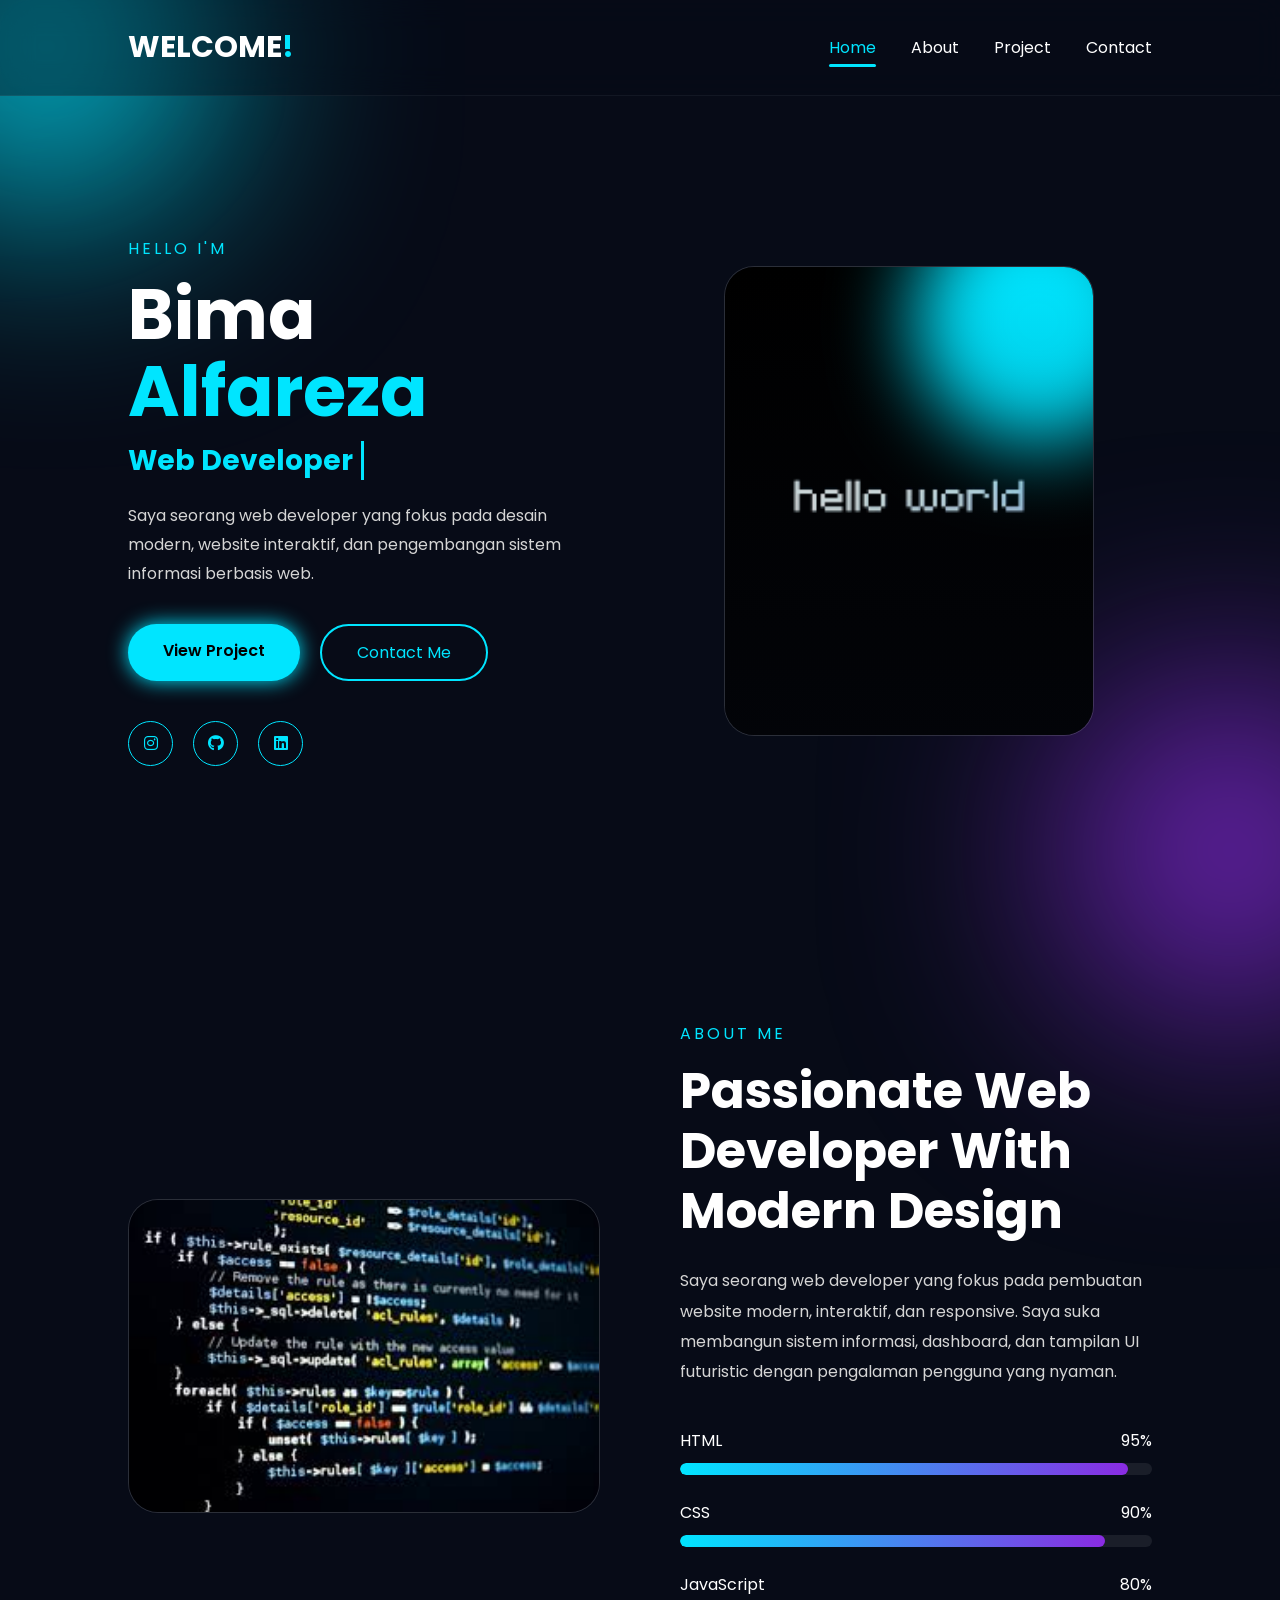
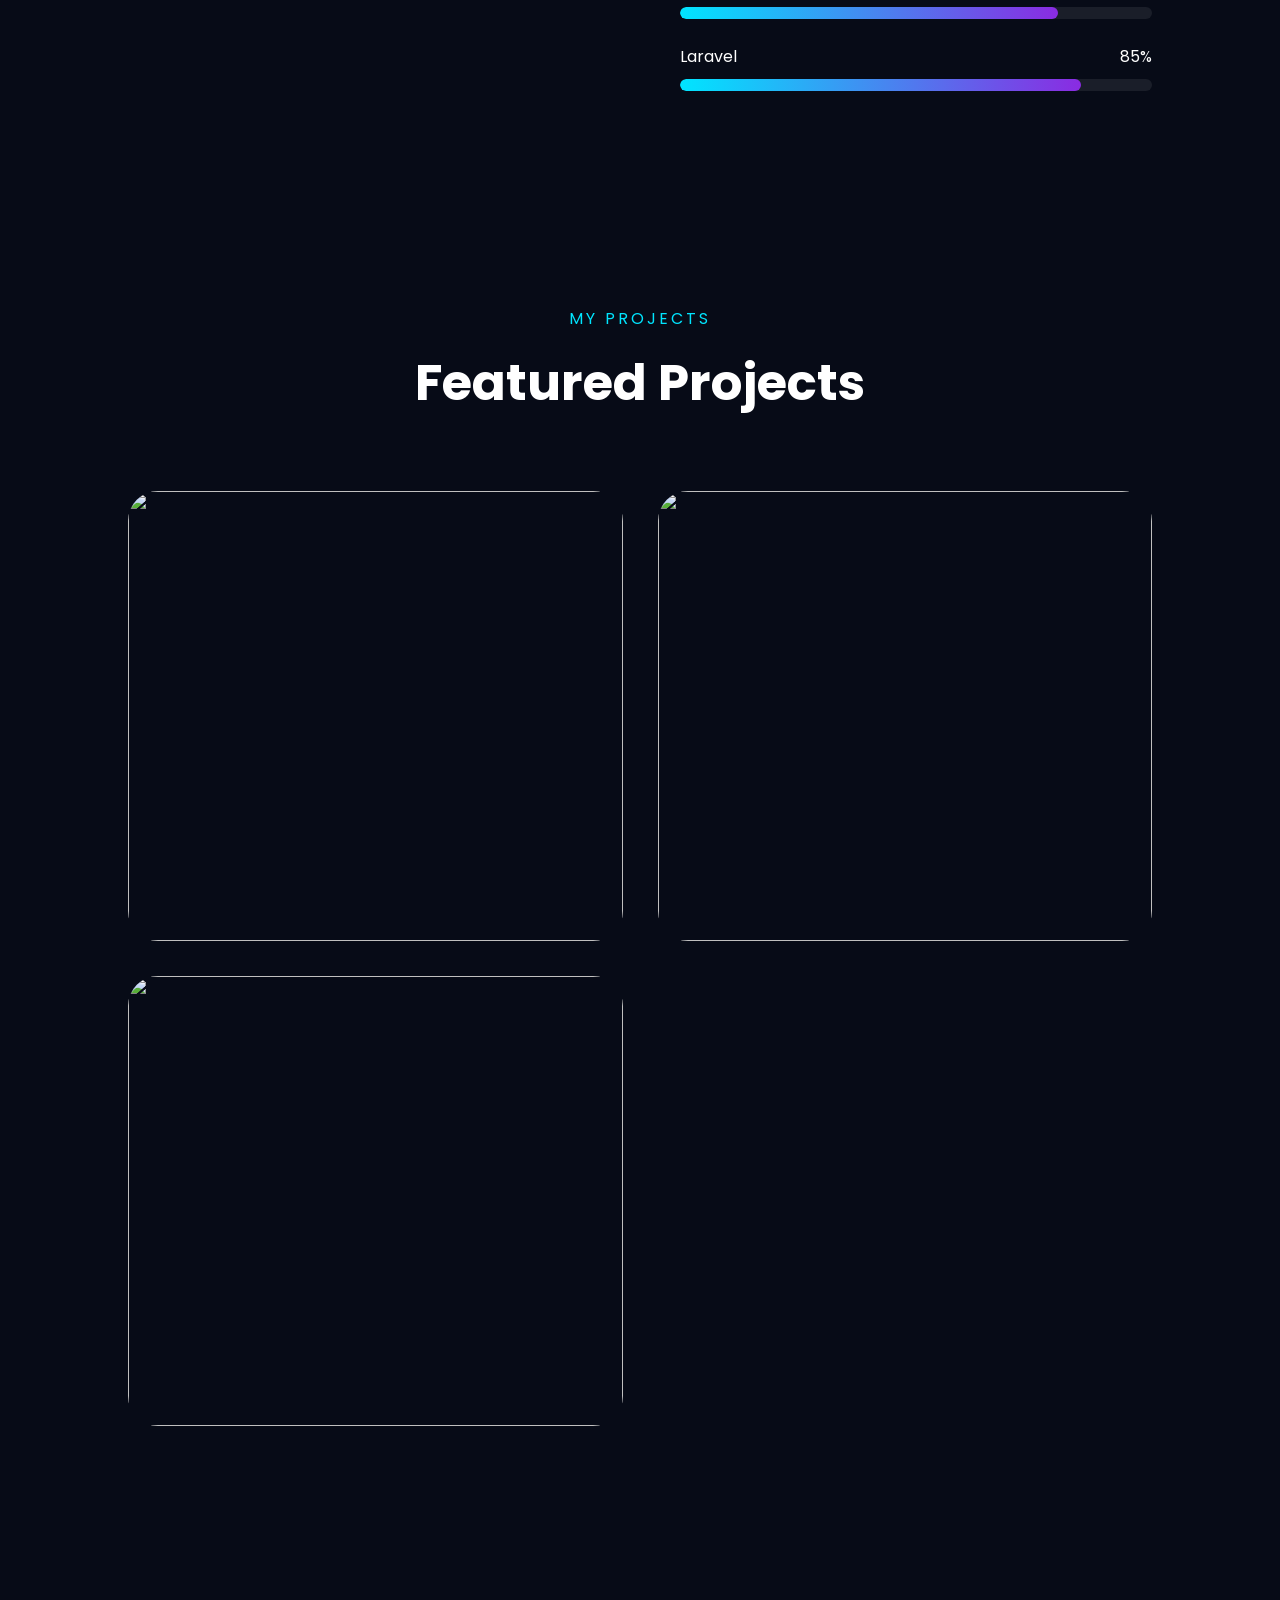
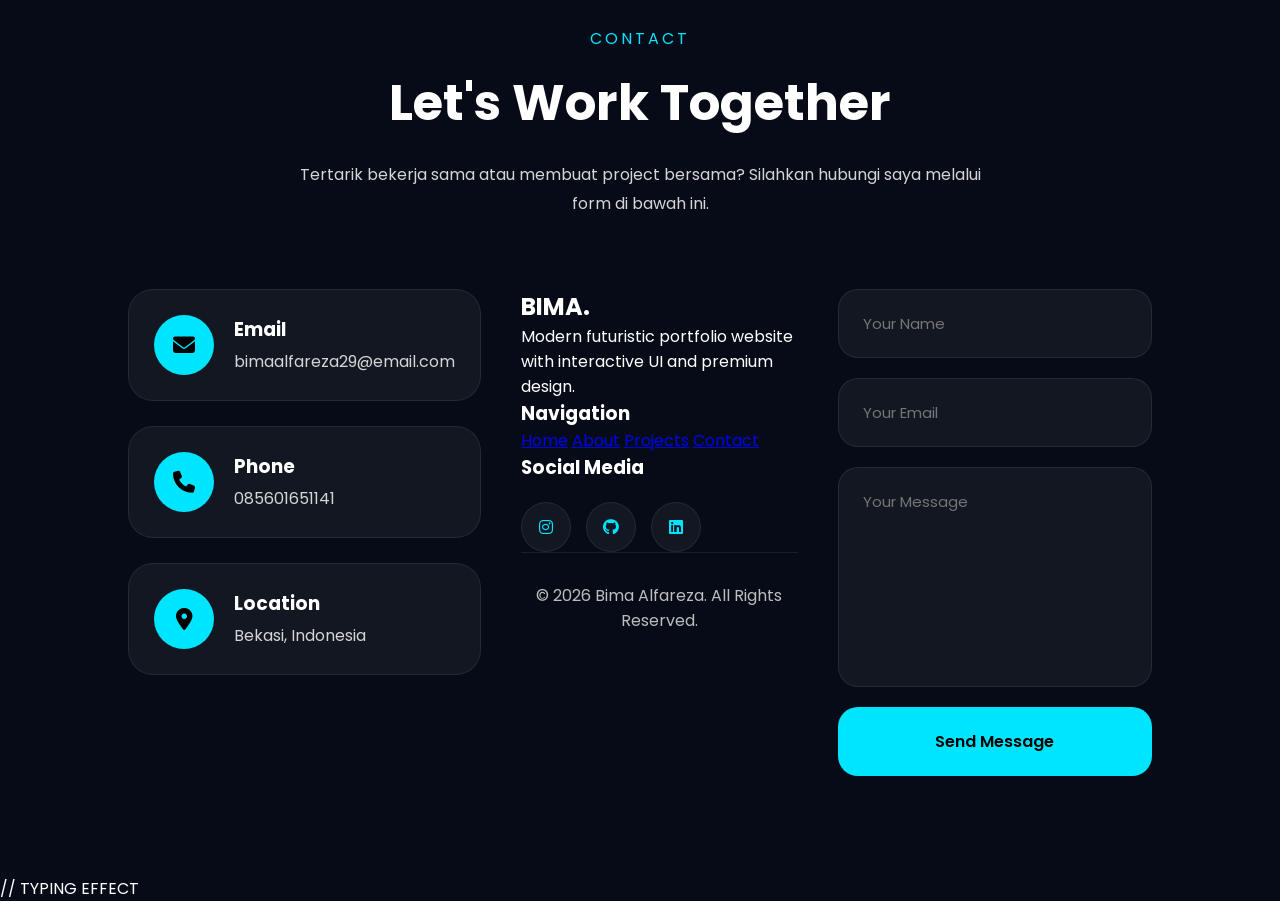
==== index.html @ 8178683b "first commit" ====
<!DOCTYPE html>
<html lang="id">
<head>
  <meta charset="UTF-8" />
  <meta name="viewport" content="width=device-width, initial-scale=1.0"/>
  <title>Bima Portfolio 3D</title>

  <!-- CSS -->
  <link rel="stylesheet" href="style.css">

  <!-- Font -->
  <link href="https://fonts.googleapis.com/css2?family=Poppins:wght@300;400;500;600;700&display=swap" rel="stylesheet">

  <!-- Icons -->
  <link rel="stylesheet" href="https://cdnjs.cloudflare.com/ajax/libs/font-awesome/6.5.2/css/all.min.css">

</head>
<body>

  <!-- CURSOR GLOW -->
  <div class="cursor-glow"></div>

  <!-- Background Blur -->
  <div class="blur blur1"></div>
  <div class="blur blur2"></div>

  <!-- Navbar -->
  <nav>

    <h2 class="logo">
      WELCOME<span>!</span>
    </h2>

    <ul>

  <li>
    <a href="#home" class="nav-link active">
      Home
    </a>
  </li>

  <li>
    <a href="#about" class="nav-link">
      About
    </a>
  </li>

  <li>
    <a href="#projects" class="nav-link">
      Project
    </a>
  </li>

  <li>
    <a href="#contact" class="nav-link">
      Contact
    </a>
  </li>

</ul>

  </nav>

  <!-- HERO SECTION -->
<section class="hero" id="home">

    <div class="hero-text">

      <p class="hello">
        HELLO I'M
      </p>

      <h1>
        Bima <span>Alfareza</span>
      </h1>
<h3>
  <span class="typing"></span>
</h3>

      <p class="desc">
        Saya seorang web developer yang fokus pada desain modern,
        website interaktif, dan pengembangan sistem informasi berbasis web.
      </p>

      <div class="buttons">

        <a href="project.html" class="btn">
          View Project
        </a>

        <a href="#" class="btn-outline">
          Contact Me
        </a>

      </div>

      <!-- SOCIAL -->
      <div class="social">

        <a href="#">
          <i class="fab fa-instagram"></i>
        </a>

        <a href="#">
          <i class="fab fa-github"></i>
        </a>

        <a href="#">
          <i class="fab fa-linkedin"></i>
        </a>

      </div>

    </div>

    <!-- HERO IMAGE -->
    <div class="hero-image">

      <div class="card">

        <div class="circle"></div>

        <img src="images/helo potrait.png" alt="profile">

      </div>

    </div>

  </section>

  <!-- ABOUT SECTION -->
  <section class="about" id="about">

    <!-- LEFT IMAGE -->
    <div class="about-image">

      <div class="about-card">

        <img src="images/coding.jpg" alt="about">

      </div>

    </div>

    <!-- RIGHT CONTENT -->
    <div class="about-content">

      <p class="section-tag">
        ABOUT ME
      </p>

      <h2>
        Passionate Web Developer With Modern Design
      </h2>

      <p class="about-desc">
        Saya seorang web developer yang fokus pada pembuatan
        website modern, interaktif, dan responsive.
        Saya suka membangun sistem informasi, dashboard,
        dan tampilan UI futuristic dengan pengalaman pengguna yang nyaman.
      </p>

      <!-- SKILLS -->
      <div class="skills">

        <!-- HTML -->
        <div class="skill">

          <div class="skill-title">
            <span>HTML</span>
            <span>95%</span>
          </div>

          <div class="skill-bar">
            <div class="skill-fill html"></div>
          </div>

        </div>

        <!-- CSS -->
        <div class="skill">

          <div class="skill-title">
            <span>CSS</span>
            <span>90%</span>
          </div>

          <div class="skill-bar">
            <div class="skill-fill css"></div>
          </div>

        </div>

        <!-- JAVASCRIPT -->
        <div class="skill">

          <div class="skill-title">
            <span>JavaScript</span>
            <span>80%</span>
          </div>

          <div class="skill-bar">
            <div class="skill-fill js"></div>
          </div>

        </div>

        <!-- LARAVEL -->
        <div class="skill">

          <div class="skill-title">
            <span>Laravel</span>
            <span>85%</span>
          </div>

          <div class="skill-bar">
            <div class="skill-fill laravel"></div>
          </div>

        </div>

      </div>

    </div>

  </section>

  <!-- PROJECT SHOWCASE -->

<section class="projects" id="projects">

  <div class="project-header">

    <p class="section-tag">
      MY PROJECTS
    </p>

    <h2>
      Featured Projects
    </h2>

  </div>

  <div class="project-grid">

    <!-- CARD 1 -->
    <div class="project-box">

      <img src="https://images.unsplash.com/photo-1555066931-4365d14bab8c?q=80&w=1200&auto=format&fit=crop" alt="">

      <div class="project-overlay">

        <h3>
          Sistem Beasiswa SAW
        </h3>

        <p>
          Website sistem informasi penentuan penerima beasiswa modern.
        </p>

        <a href="detail-project.html">
          View Project
        </a>

      </div>

    </div>

    <!-- CARD 2 -->
    <div class="project-box">

      <img src="https://images.unsplash.com/photo-1522542550221-31fd19575a2d?q=80&w=1200&auto=format&fit=crop" alt="">

      <div class="project-overlay">

        <h3>
          Wedding Organizer
        </h3>

        <p>
          Platform digital vendor wedding berbasis Laravel.
        </p>

        <a href="detail-project.html">
          View Project
        </a>

      </div>

    </div>

    <!-- CARD 3 -->
    <div class="project-box">

      <img src="https://images.unsplash.com/photo-1460925895917-afdab827c52f?q=80&w=1200&auto=format&fit=crop" alt="">

      <div class="project-overlay">

        <h3>
          Dashboard Desa
        </h3>

        <p>
          Sistem informasi desa dengan dashboard interaktif modern.
        </p>

        <a href="detail-project.html">
          View Project
        </a>

      </div>

    </div>

  </div>

</section>

<!-- CONTACT SECTION -->

<section class="contact" id="contact">

  <!-- TITLE -->
  <div class="contact-header">

    <p class="section-tag">
      CONTACT
    </p>

    <h2>
      Let's Work Together
    </h2>

    <p class="contact-desc">
      Tertarik bekerja sama atau membuat project bersama?
      Silahkan hubungi saya melalui form di bawah ini.
    </p>

  </div>

  <!-- CONTAINER -->
  <div class="contact-container">

    <!-- LEFT -->
    <div class="contact-info">

      <div class="info-box">

        <i class="fas fa-envelope"></i>

        <div>
          <h3>Email</h3>
          <p>bimaalfareza29@email.com</p>
        </div>

      </div>

      <div class="info-box">

        <i class="fas fa-phone"></i>

        <div>
          <h3>Phone</h3>
          <p>085601651141</p>
        </div>

      </div>

      <div class="info-box">

        <i class="fas fa-location-dot"></i>

        <div>
          <h3>Location</h3>
          <p>Bekasi, Indonesia</p>
        </div>

      </div>

    </div>
    <!-- FOOTER -->

<footer>

  <!-- TOP -->
  <div class="footer-top">

    <!-- LOGO -->
    <div class="footer-logo">

      <h2>
        BIMA<span>.</span>
      </h2>

      <p>
        Modern futuristic portfolio website
        with interactive UI and premium design.
      </p>

    </div>

    <!-- MENU -->
    <div class="footer-links">

      <h3>
        Navigation
      </h3>

      <a href="#">Home</a>
      <a href="#">About</a>
      <a href="#">Projects</a>
      <a href="#">Contact</a>

    </div>

    <!-- SOCIAL -->
    <div class="footer-social">

      <h3>
        Social Media
      </h3>

      <div class="footer-icons">

        <a href="#">
          <i class="fab fa-instagram"></i>
        </a>

        <a href="#">
          <i class="fab fa-github"></i>
        </a>

        <a href="#">
          <i class="fab fa-linkedin"></i>
        </a>

      </div>

    </div>

  </div>

  <!-- BOTTOM -->
  <div class="footer-bottom">

    <p>
      © 2026 Bima Alfareza. All Rights Reserved.
    </p>

  </div>

</footer>

    <!-- RIGHT -->
    <form class="contact-form">

      <input type="text" placeholder="Your Name">

      <input type="email" placeholder="Your Email">

      <textarea rows="6" placeholder="Your Message"></textarea>

      <button type="submit">
        Send Message
      </button>

    </form>

  </div>

</section>

  <!-- SCROLL REVEAL -->
<script src="https://unpkg.com/scrollreveal"></script>

  // TYPING EFFECT
<script>
  const typing = document.querySelector(".typing");

  const texts = [

    "Web Developer",
    "UI Designer",
    "Frontend Developer",
    "Laravel Developer"

  ];

  let index = 0;
  let charIndex = 0;
  let isDeleting = false;

  function typeEffect(){

    const currentText = texts[index];

    if(!isDeleting){

      typing.textContent =
        currentText.substring(0, charIndex++);

      if(charIndex > currentText.length){

        isDeleting = true;

        setTimeout(typeEffect, 1500);

        return;
      }

    }else{

      typing.textContent =
        currentText.substring(0, charIndex--);

      if(charIndex < 0){

        isDeleting = false;

        index = (index + 1) % texts.length;
      }

    }

    setTimeout(typeEffect, isDeleting ? 60 : 120);

  }

  typeEffect();

  // ACTIVE NAVBAR

  const sections = document.querySelectorAll("section");
  const navLinks = document.querySelectorAll(".nav-link");

  window.addEventListener("scroll", () => {

    let current = "";

    sections.forEach(section => {

      const sectionTop = section.offsetTop;

      if(pageYOffset >= sectionTop - 200){

        current = section.getAttribute("id");
      }

    });

    navLinks.forEach(link => {

      link.classList.remove("active");

      if(link.getAttribute("href").includes(current)){

        link.classList.add("active");
      }

    });

  });

</script>

</body>
</html>
---- style.css ----
*{
  margin: 0;
  padding: 0;
  box-sizing: border-box;
  font-family: 'Poppins', sans-serif;
}

body{
  background: #070b17;
  color: white;
  overflow-x: hidden;
}

/* BLUR BACKGROUND */

.blur{
  position: absolute;
  border-radius: 50%;
  filter: blur(120px);
  z-index: -1;
}

.blur1{
  width: 300px;
  height: 300px;
  background: #00e5ff;
  top: -100px;
  left: -100px;
}

.blur2{
  width: 300px;
  height: 300px;
  background: #8a2be2;
  bottom: -100px;
  right: -100px;
}

/* NAVBAR */

nav{
  width: 100%;
  padding: 25px 10%;
  display: flex;
  justify-content: space-between;
  align-items: center;
}

.logo{
  font-size: 30px;
  font-weight: 700;
}

.logo span{
  color: #00e5ff;
}

nav ul{
  display: flex;
  gap: 35px;
  list-style: none;
}

nav ul li a{
  color: white;
  text-decoration: none;
  transition: 0.3s;
}

nav ul li a:hover{
  color: #00e5ff;
}

/* HERO */

.hero{
  min-height: 90vh;
  padding: 0 10%;
  display: flex;
  justify-content: space-between;
  align-items: center;
  gap: 50px;
}

.hero-text{
  flex: 1;
}

.hello{
  color: #00e5ff;
  letter-spacing: 3px;
  margin-bottom: 15px;
}

.hero-text h1{
  font-size: 70px;
  line-height: 1.1;
}

.hero-text h1 span{
  color: #00e5ff;
}

.hero-text h3{
  margin-top: 10px;
  font-size: 28px;
  color: #bcbcbc;
}

.desc{
  margin-top: 20px;
  line-height: 1.8;
  color: #d5d5d5;
  max-width: 550px;
}

/* BUTTON */

.buttons{
  margin-top: 35px;
  display: flex;
  gap: 20px;
}

.btn{
  padding: 14px 35px;
  background: #00e5ff;
  color: black;
  text-decoration: none;
  border-radius: 40px;
  font-weight: 600;
  transition: 0.3s;
  box-shadow: 0 0 20px #00e5ff;
}

.btn:hover{
  transform: translateY(-5px);
}

.btn-outline{
  padding: 14px 35px;
  border: 2px solid #00e5ff;
  color: #00e5ff;
  text-decoration: none;
  border-radius: 40px;
  transition: 0.3s;
}

.btn-outline:hover{
  background: #00e5ff;
  color: black;
}

/* SOCIAL */

.social{
  margin-top: 40px;
  display: flex;
  gap: 20px;
}

.social a{
  width: 45px;
  height: 45px;
  border: 1px solid #00e5ff;
  border-radius: 50%;
  display: flex;
  justify-content: center;
  align-items: center;
  color: #00e5ff;
  text-decoration: none;
  transition: 0.3s;
}

.social a:hover{
  background: #00e5ff;
  color: black;
  box-shadow: 0 0 20px #00e5ff;
}

/* HERO IMAGE */

.hero-image{
  flex: 1;
  display: flex;
  justify-content: center;
}

.card{
  width: 370px;
  height: 470px;
  background: rgba(255,255,255,0.05);
  border: 1px solid rgba(255,255,255,0.1);
  border-radius: 30px;
  backdrop-filter: blur(20px);
  position: relative;
  overflow: hidden;
  transform-style: preserve-3d;
  animation: floating 4s ease-in-out infinite;
}

.card img{
  position: absolute;
  inset: 0;
  width: 100%;
  height: 100%;
  object-fit: cover;
  object-position: center top;
  display: block;
  z-index: 1;
}

.circle{
  width: 250px;
  height: 250px;
  background: #00e5ff;
  border-radius: 50%;
  position: absolute;
  top: -70px;
  right: -70px;
  filter: blur(40px);
  z-index: 2;
}

.card::after{
  content: "";
  position: absolute;
  inset: 0;
  background: linear-gradient(to top, rgba(7,11,23,0.35), transparent);
  z-index: 3;
  pointer-events: none;
}
/* ANIMATION */

@keyframes floating{
  0%{
    transform: translateY(0px);
  }
  50%{
    transform: translateY(-20px);
  }
  100%{
    transform: translateY(0px);
  }
}

/* RESPONSIVE */

@media(max-width: 950px){

  .hero{
    flex-direction: column-reverse;
    text-align: center;
    padding-top: 50px;
  }

  .hero-text h1{
    font-size: 50px;
  }

  .buttons{
    justify-content: center;
  }

  .social{
    justify-content: center;
  }

  nav{
    flex-direction: column;
    gap: 20px;
  }

}
/* SMOOTH SCROLL */

html{
  scroll-behavior: smooth;
}

/* NAVBAR GLASS */

nav{
  position: sticky;
  top: 0;
  z-index: 999;
  backdrop-filter: blur(15px);
  background: rgba(7,11,23,0.4);
  border-bottom: 1px solid rgba(255,255,255,0.05);
}

/* HERO TEXT ANIMATION */

.hero-text h1{
  animation: glowText 3s ease-in-out infinite alternate;
}

@keyframes glowText{

  from{
    text-shadow: 0 0 10px #00e5ff44;
  }

  to{
    text-shadow:
      0 0 20px #00e5ff,
      0 0 40px #00e5ff;
  }

}

/* CARD PREMIUM EFFECT */

.card{
  transition: 0.5s ease;
  cursor: pointer;
}

.card:hover{
  transform:
    translateY(-10px)
    rotateX(5deg)
    rotateY(-5deg);

  box-shadow:
    0 0 30px #00e5ff44,
    0 0 60px #00e5ff22;
}

/* IMAGE HOVER */

.card img{
  transition: 0.5s ease;
}

.card:hover img{
  transform: scale(1.03);
}

/* BUTTON PREMIUM */

.btn{
  position: relative;
  overflow: hidden;
}

.btn::before{
  content: "";
  position: absolute;
  width: 40px;
  height: 200%;
  background: rgba(255,255,255,0.5);
  top: -50%;
  left: -100px;
  transform: rotate(25deg);
  transition: 0.8s;
}

.btn:hover::before{
  left: 120%;
}

/* SOCIAL HOVER */

.social a{
  position: relative;
  overflow: hidden;
}

.social a::before{
  content: "";
  position: absolute;
  width: 100%;
  height: 100%;
  background: #00e5ff;
  top: 100%;
  left: 0;
  transition: 0.3s;
  z-index: -1;
}

.social a:hover::before{
  top: 0;
}

/* CURSOR GLOW */

.cursor-glow{
  width: 250px;
  height: 250px;
  background: #00e5ff22;
  position: fixed;
  border-radius: 50%;
  filter: blur(100px);
  pointer-events: none;
  z-index: -1;
  transform: translate(-50%, -50%);
}

/* FLOATING BLUR */

.blur1{
  animation: moveBlur1 8s ease-in-out infinite alternate;
}

.blur2{
  animation: moveBlur2 8s ease-in-out infinite alternate;
}

@keyframes moveBlur1{

  from{
    transform: translate(0,0);
  }

  to{
    transform: translate(50px,50px);
  }

}

@keyframes moveBlur2{

  from{
    transform: translate(0,0);
  }

  to{
    transform: translate(-50px,-50px);
  }

}

/* SCROLLBAR */

::-webkit-scrollbar{
  width: 10px;
}

::-webkit-scrollbar-track{
  background: #070b17;
}

::-webkit-scrollbar-thumb{
  background: #00e5ff;
  border-radius: 20px;
}

/* ABOUT SECTION */

.about{
  width: 100%;
  min-height: 100vh;
  padding: 100px 10%;
  display: flex;
  align-items: center;
  gap: 80px;
}

/* IMAGE */

.about-image{
  flex: 1;
}

.about-card{
  background: rgba(255,255,255,0.05);
  border: 1px solid rgba(255,255,255,0.1);
  border-radius: 30px;
  overflow: hidden;
  backdrop-filter: blur(20px);
  transition: 0.5s ease;
}

.about-card:hover{
  transform: translateY(-10px);
  box-shadow:
    0 0 30px #00e5ff44,
    0 0 60px #00e5ff22;
}

.about-card img{
  width: 100%;
  display: block;
}

/* CONTENT */

.about-content{
  flex: 1;
}

.section-tag{
  color: #00e5ff;
  letter-spacing: 3px;
  margin-bottom: 15px;
}

.about-content h2{
  font-size: 50px;
  line-height: 1.2;
  margin-bottom: 25px;
}

.about-desc{
  color: #d5d5d5;
  line-height: 1.9;
  margin-bottom: 40px;
}

/* SKILLS */

.skills{
  display: flex;
  flex-direction: column;
  gap: 25px;
}

.skill-title{
  display: flex;
  justify-content: space-between;
  margin-bottom: 10px;
}

.skill-bar{
  width: 100%;
  height: 12px;
  background: rgba(255,255,255,0.08);
  border-radius: 30px;
  overflow: hidden;
}

.skill-fill{
  height: 100%;
  border-radius: 30px;
  background: linear-gradient(to right,#00e5ff,#8a2be2);
  animation: fillBar 2s ease;
}

/* WIDTH */

.html{
  width: 95%;
}

.css{
  width: 90%;
}

.js{
  width: 80%;
}

.laravel{
  width: 85%;
}

/* ANIMATION */

@keyframes fillBar{

  from{
    width: 0;
  }

}

/* RESPONSIVE */

@media(max-width:950px){

  .about{
    flex-direction: column;
    text-align: center;
  }

  .about-content h2{
    font-size: 38px;
  }

}

/* PROJECT SECTION */

.projects{
  width: 100%;
  min-height: 100vh;
  padding: 100px 10%;
}

/* HEADER */

.project-header{
  text-align: center;
  margin-bottom: 70px;
}

.project-header h2{
  font-size: 50px;
}

/* GRID */

.project-grid{
  display: grid;
  grid-template-columns: repeat(auto-fit,minmax(320px,1fr));
  gap: 35px;
}

/* CARD */

.project-box{
  position: relative;
  border-radius: 30px;
  overflow: hidden;
  cursor: pointer;
  transition: 0.5s;
}

.project-box:hover{
  transform: translateY(-10px);
  box-shadow:
    0 0 30px #00e5ff33,
    0 0 60px #00e5ff22;
}

.project-box img{
  width: 100%;
  height: 450px;
  object-fit: cover;
  display: block;
  transition: 0.5s;
}

.project-box:hover img{
  transform: scale(1.1);
}

/* OVERLAY */

.project-overlay{
  position: absolute;
  inset: 0;
  background: linear-gradient(
    to top,
    rgba(7,11,23,0.95),
    rgba(7,11,23,0.2)
  );

  display: flex;
  flex-direction: column;
  justify-content: end;
  padding: 35px;

  opacity: 0;
  transition: 0.5s;
}

.project-box:hover .project-overlay{
  opacity: 1;
}

.project-overlay h3{
  font-size: 28px;
  margin-bottom: 15px;
}

.project-overlay p{
  color: #d5d5d5;
  line-height: 1.7;
  margin-bottom: 25px;
}

.project-overlay a{
  width: fit-content;
  padding: 12px 25px;
  background: #00e5ff;
  color: black;
  text-decoration: none;
  border-radius: 30px;
  font-weight: 600;
  transition: 0.3s;
}

.project-overlay a:hover{
  box-shadow: 0 0 20px #00e5ff;
}

/* CONTACT SECTION */

.contact{
  width: 100%;
  min-height: 100vh;
  padding: 100px 10%;
}

/* HEADER */

.contact-header{
  text-align: center;
  margin-bottom: 70px;
}

.contact-header h2{
  font-size: 50px;
  margin-bottom: 20px;
}

.contact-desc{
  max-width: 700px;
  margin: auto;
  color: #d5d5d5;
  line-height: 1.8;
}

/* CONTAINER */

.contact-container{

  display: flex;

  justify-content: space-between;

  align-items: stretch;

  gap: 40px;

}

/* INFO */

.contact-info{

  width: 35%;

  display: flex;
  flex-direction: column;
  gap: 25px;
}

.info-box{
  display: flex;
  align-items: center;
  gap: 20px;

  padding: 25px;

  background: rgba(255,255,255,0.05);

  border: 1px solid rgba(255,255,255,0.08);

  border-radius: 25px;

  transition: 0.4s;
}

.info-box:hover{
  transform: translateY(-8px);

  box-shadow:
    0 0 30px #00e5ff22;
}

.info-box i{
  width: 60px;
  height: 60px;

  display: flex;
  justify-content: center;
  align-items: center;

  border-radius: 50%;

  background: #00e5ff;
  color: black;

  font-size: 22px;
}

.info-box h3{
  margin-bottom: 5px;
}

.info-box p{
  color: #d5d5d5;
}

/* FORM */

.contact-form{

  width: 65%;

  display: flex;
  flex-direction: column;

  justify-content: center;

  gap: 20px;
}

.contact-form input,
.contact-form textarea{

  width: 100%;

  box-sizing: border-box;

  padding: 22px 24px;

  border: none;
  outline: none;

  border-radius: 20px;

  background: rgba(255,255,255,0.05);

  border: 1px solid rgba(255,255,255,0.08);

  color: white;

  font-size: 15px;
}

.contact-form textarea{
  resize: none;
  min-height: 220px;
}

.contact-form button{

  width: 100%;

  padding: 22px;

  border: none;

  border-radius: 20px;

  background: #00e5ff;

  color: black;

  font-size: 16px;
  font-weight: 600;

  cursor: pointer;

  transition: 0.3s;
}

.contact-form button:hover{

  transform: translateY(-5px);

  box-shadow:
    0 0 25px #00e5ff;
}

/* RESPONSIVE */

@media(max-width:950px){

  .contact-container{

    flex-direction: column;

  }

  .contact-info,
  .contact-form{

    width: 100%;
  }

  .contact-header h2{
    font-size: 38px;
  }

}
/* SOCIAL */

.footer-social h3{
  margin-bottom: 20px;
}

.footer-icons{
  display: flex;
  gap: 15px;
}

.footer-icons a{
  width: 50px;
  height: 50px;

  display: flex;
  justify-content: center;
  align-items: center;

  border-radius: 50%;

  text-decoration: none;

  background: rgba(255,255,255,0.05);

  border: 1px solid rgba(255,255,255,0.08);

  color: #00e5ff;

  transition: 0.3s;
}

.footer-icons a:hover{

  background: #00e5ff;

  color: black;

  transform: translateY(-5px);

  box-shadow:
    0 0 25px #00e5ff;
}

/* BOTTOM */

.footer-bottom{
  padding-top: 30px;
  border-top: 1px solid rgba(255,255,255,0.08);
  text-align: center;
}

.footer-bottom p{
  color: #bdbdbd;
}

/* RESPONSIVE */

@media(max-width:950px){

  .footer-top{
    flex-direction: column;
  }

}

/* SMOOTH SCROLL */

html{
  scroll-behavior: smooth;
}

/* NAV ACTIVE */

nav ul li a{

  position: relative;

  transition: 0.3s;
}

nav ul li a::after{

  content: "";

  position: absolute;

  left: 0;
  bottom: -8px;

  width: 0%;
  height: 3px;

  border-radius: 20px;

  background: #00e5ff;

  transition: 0.3s;
}

nav ul li a:hover::after,
nav ul li a.active::after{

  width: 100%;
}

nav ul li a.active{
  color: #00e5ff;
}

/* TYPING */

.typing{

  color: #00e5ff;

  border-right: 3px solid #00e5ff;

  padding-right: 8px;

  animation: blink .7s infinite;
}

@keyframes blink{

  50%{
    border-color: transparent;
  }

}

.typing{

  color: #00e5ff;

  border-right: 3px solid #00e5ff;

  padding-right: 8px;

  animation: blink .7s infinite;
}

@keyframes blink{

  50%{
    border-color: transparent;
  }

}
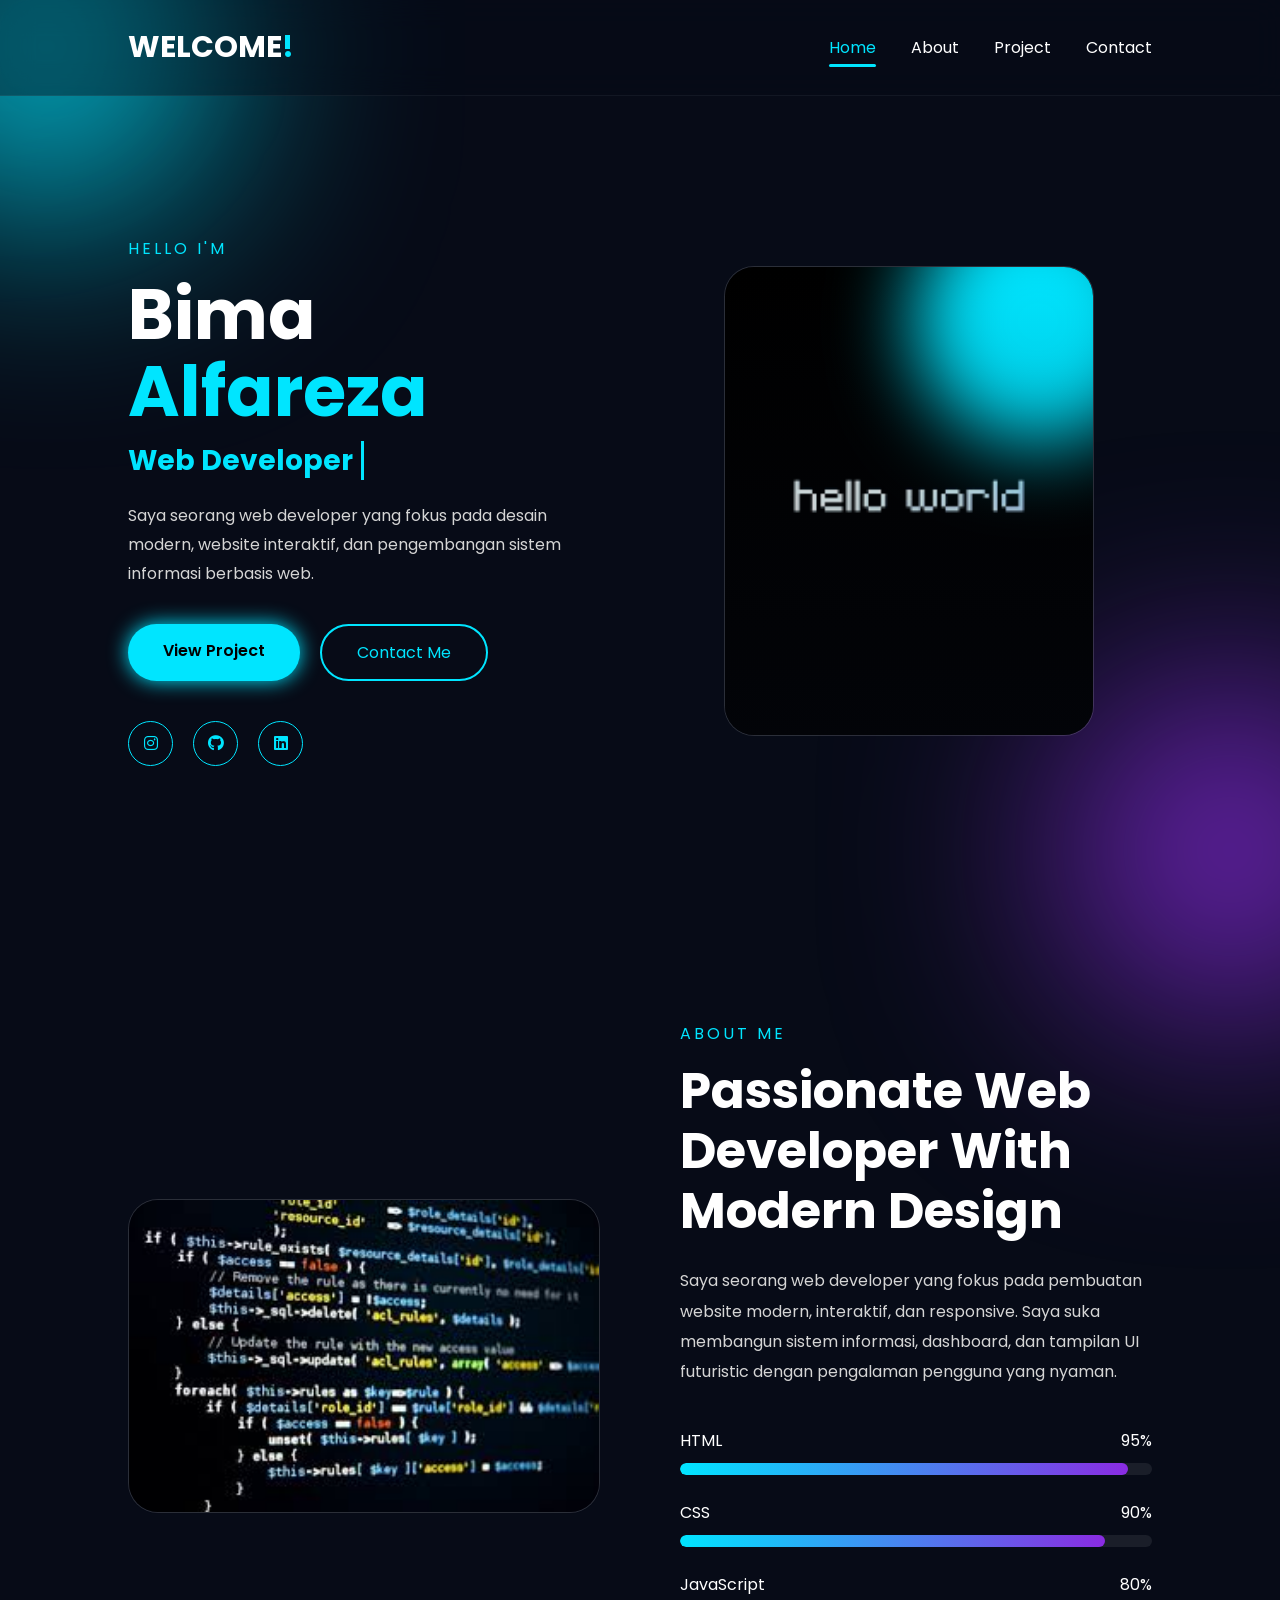
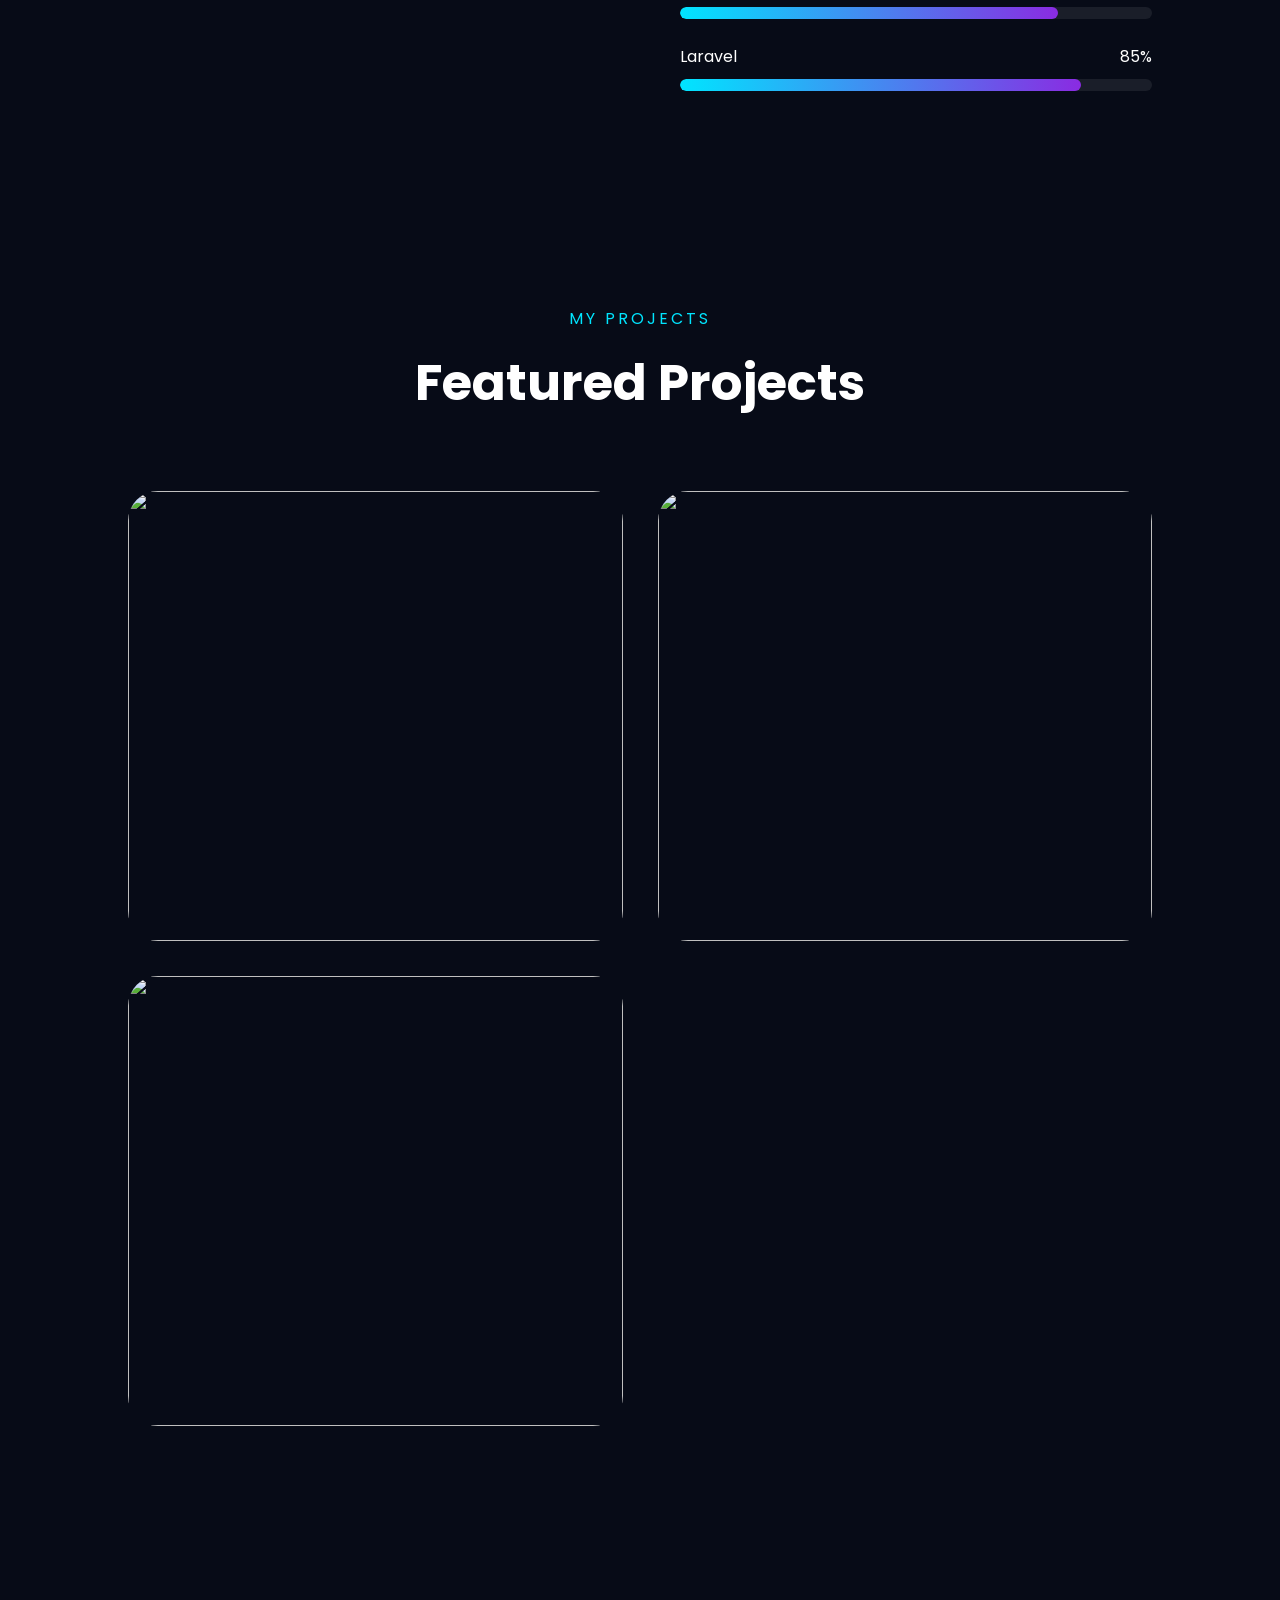
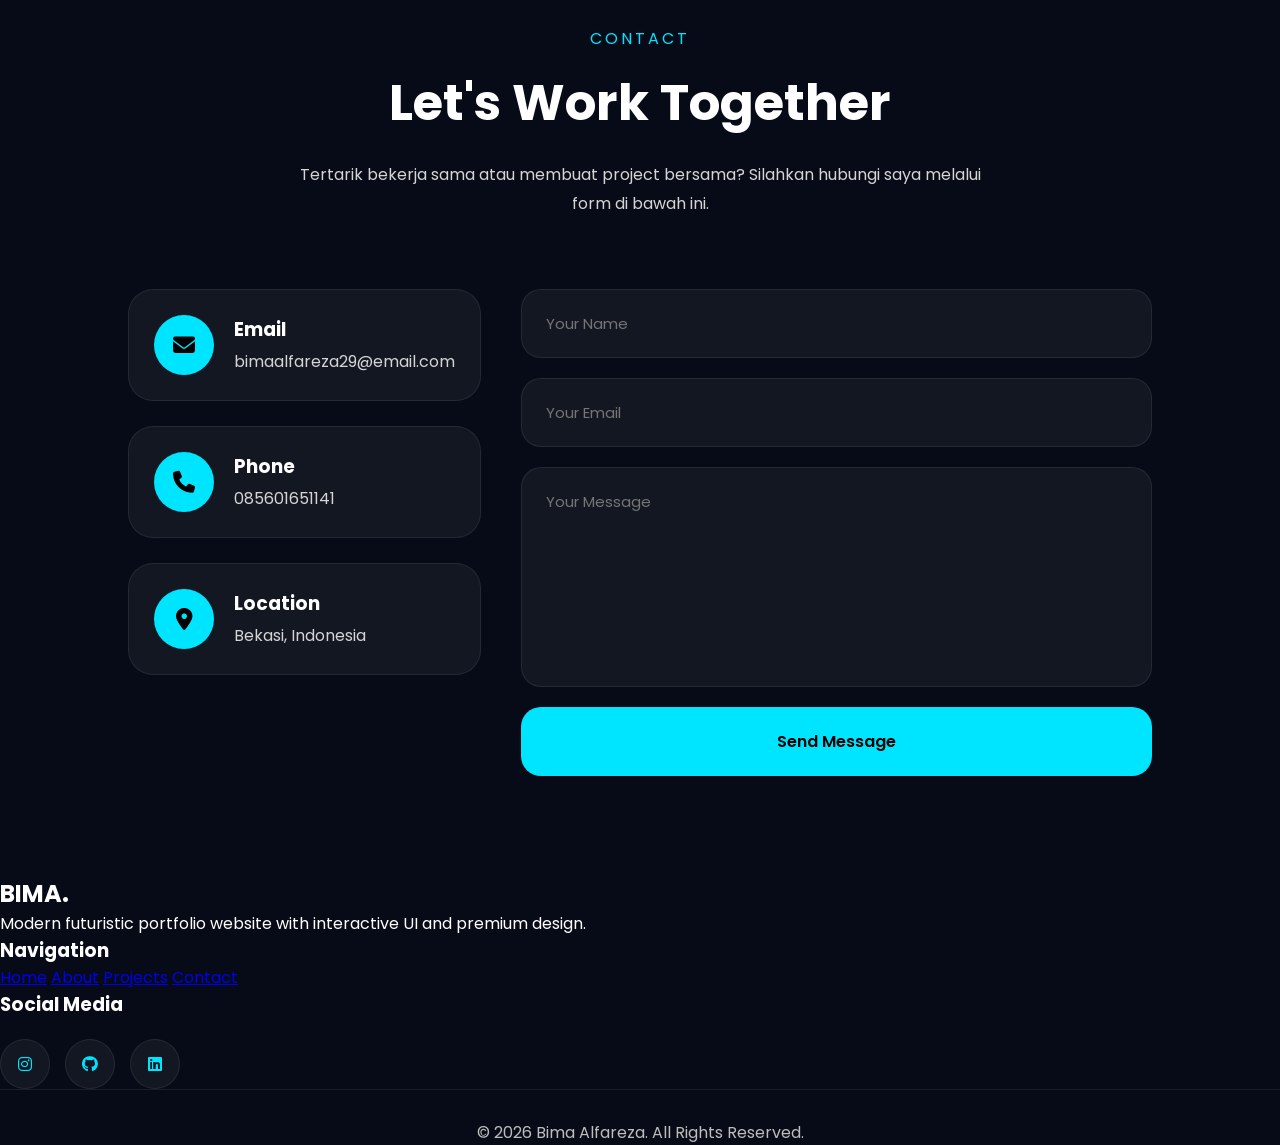
==== commit e25dc876: "fix mobile layout to match desktop" ====
--- a/index.html
+++ b/index.html
@@ -13,7 +13,6 @@
 
   <!-- Icons -->
   <link rel="stylesheet" href="https://cdnjs.cloudflare.com/ajax/libs/font-awesome/6.5.2/css/all.min.css">
-
 </head>
 <body>
 
@@ -26,133 +25,82 @@
 
   <!-- Navbar -->
   <nav>
-
     <h2 class="logo">
       WELCOME<span>!</span>
     </h2>
 
     <ul>
-
-  <li>
-    <a href="#home" class="nav-link active">
-      Home
-    </a>
-  </li>
-
-  <li>
-    <a href="#about" class="nav-link">
-      About
-    </a>
-  </li>
-
-  <li>
-    <a href="#projects" class="nav-link">
-      Project
-    </a>
-  </li>
-
-  <li>
-    <a href="#contact" class="nav-link">
-      Contact
-    </a>
-  </li>
-
-</ul>
-
+      <li>
+        <a href="#home" class="nav-link active">Home</a>
+      </li>
+      <li>
+        <a href="#about" class="nav-link">About</a>
+      </li>
+      <li>
+        <a href="#projects" class="nav-link">Project</a>
+      </li>
+      <li>
+        <a href="#contact" class="nav-link">Contact</a>
+      </li>
+    </ul>
   </nav>
 
   <!-- HERO SECTION -->
-<section class="hero" id="home">
-
+  <section class="hero" id="home">
     <div class="hero-text">
-
       <p class="hello">
         HELLO I'M
       </p>
-
       <h1>
         Bima <span>Alfareza</span>
       </h1>
-<h3>
-  <span class="typing"></span>
-</h3>
-
+      <h3>
+        <span class="typing"></span>
+      </h3>
       <p class="desc">
         Saya seorang web developer yang fokus pada desain modern,
         website interaktif, dan pengembangan sistem informasi berbasis web.
       </p>
 
       <div class="buttons">
-
-        <a href="project.html" class="btn">
-          View Project
-        </a>
-
-        <a href="#" class="btn-outline">
-          Contact Me
-        </a>
-
+        <a href="project.html" class="btn">View Project</a>
+        <a href="#" class="btn-outline">Contact Me</a>
       </div>
 
       <!-- SOCIAL -->
       <div class="social">
-
-        <a href="#">
-          <i class="fab fa-instagram"></i>
-        </a>
-
-        <a href="#">
-          <i class="fab fa-github"></i>
-        </a>
-
-        <a href="#">
-          <i class="fab fa-linkedin"></i>
-        </a>
-
-      </div>
-
+        <a href="#"><i class="fab fa-instagram"></i></a>
+        <a href="#"><i class="fab fa-github"></i></a>
+        <a href="#"><i class="fab fa-linkedin"></i></a>
+      </div>
     </div>
 
     <!-- HERO IMAGE -->
     <div class="hero-image">
-
       <div class="card">
-
         <div class="circle"></div>
-
         <img src="images/helo potrait.png" alt="profile">
-
-      </div>
-
-    </div>
-
+      </div>
+    </div>
   </section>
 
   <!-- ABOUT SECTION -->
   <section class="about" id="about">
-
     <!-- LEFT IMAGE -->
     <div class="about-image">
-
       <div class="about-card">
-
         <img src="images/coding.jpg" alt="about">
-
-      </div>
-
+      </div>
     </div>
 
     <!-- RIGHT CONTENT -->
     <div class="about-content">
-
       <p class="section-tag">
         ABOUT ME
       </p>
-
       <h2>
         Passionate Web Developer With Modern Design
       </h2>
-
       <p class="about-desc">
         Saya seorang web developer yang fokus pada pembuatan
         website modern, interaktif, dan responsive.
@@ -162,406 +110,257 @@
 
       <!-- SKILLS -->
       <div class="skills">
-
         <!-- HTML -->
         <div class="skill">
-
           <div class="skill-title">
             <span>HTML</span>
             <span>95%</span>
           </div>
-
           <div class="skill-bar">
             <div class="skill-fill html"></div>
           </div>
-
         </div>
 
         <!-- CSS -->
         <div class="skill">
-
           <div class="skill-title">
             <span>CSS</span>
             <span>90%</span>
           </div>
-
           <div class="skill-bar">
             <div class="skill-fill css"></div>
           </div>
-
         </div>
 
         <!-- JAVASCRIPT -->
         <div class="skill">
-
           <div class="skill-title">
             <span>JavaScript</span>
             <span>80%</span>
           </div>
-
           <div class="skill-bar">
             <div class="skill-fill js"></div>
           </div>
-
         </div>
 
         <!-- LARAVEL -->
         <div class="skill">
-
           <div class="skill-title">
             <span>Laravel</span>
             <span>85%</span>
           </div>
-
           <div class="skill-bar">
             <div class="skill-fill laravel"></div>
           </div>
-
-        </div>
-
-      </div>
-
-    </div>
-
+        </div>
+      </div>
+    </div>
   </section>
 
   <!-- PROJECT SHOWCASE -->
-
-<section class="projects" id="projects">
-
-  <div class="project-header">
-
-    <p class="section-tag">
-      MY PROJECTS
-    </p>
-
-    <h2>
-      Featured Projects
-    </h2>
-
-  </div>
-
-  <div class="project-grid">
-
-    <!-- CARD 1 -->
-    <div class="project-box">
-
-      <img src="https://images.unsplash.com/photo-1555066931-4365d14bab8c?q=80&w=1200&auto=format&fit=crop" alt="">
-
-      <div class="project-overlay">
-
-        <h3>
-          Sistem Beasiswa SAW
-        </h3>
-
+  <section class="projects" id="projects">
+    <div class="project-header">
+      <p class="section-tag">
+        MY PROJECTS
+      </p>
+      <h2>
+        Featured Projects
+      </h2>
+    </div>
+
+    <div class="project-grid">
+      <!-- CARD 1 -->
+      <div class="project-box">
+        <img src="https://images.unsplash.com/photo-1555066931-4365d14bab8c?q=80&w=1200&auto=format&fit=crop" alt="">
+        <div class="project-overlay">
+          <h3>Sistem Beasiswa SAW</h3>
+          <p>Website sistem informasi penentuan penerima beasiswa modern.</p>
+          <a href="detail-project.html">View Project</a>
+        </div>
+      </div>
+
+      <!-- CARD 2 -->
+      <div class="project-box">
+        <img src="https://images.unsplash.com/photo-1522542550221-31fd19575a2d?q=80&w=1200&auto=format&fit=crop" alt="">
+        <div class="project-overlay">
+          <h3>Wedding Organizer</h3>
+          <p>Platform digital vendor wedding berbasis Laravel.</p>
+          <a href="detail-project.html">View Project</a>
+        </div>
+      </div>
+
+      <!-- CARD 3 -->
+      <div class="project-box">
+        <img src="https://images.unsplash.com/photo-1460925895917-afdab827c52f?q=80&w=1200&auto=format&fit=crop" alt="">
+        <div class="project-overlay">
+          <h3>Dashboard Desa</h3>
+          <p>Sistem informasi desa dengan dashboard interaktif modern.</p>
+          <a href="detail-project.html">View Project</a>
+        </div>
+      </div>
+    </div>
+  </section>
+
+  <!-- CONTACT SECTION -->
+  <section class="contact" id="contact">
+    <!-- TITLE -->
+    <div class="contact-header">
+      <p class="section-tag">
+        CONTACT
+      </p>
+      <h2>
+        Let's Work Together
+      </h2>
+      <p class="contact-desc">
+        Tertarik bekerja sama atau membuat project bersama?
+        Silahkan hubungi saya melalui form di bawah ini.
+      </p>
+    </div>
+
+    <!-- CONTAINER -->
+    <div class="contact-container">
+      <!-- LEFT -->
+      <div class="contact-info">
+        <div class="info-box">
+          <i class="fas fa-envelope"></i>
+          <div>
+            <h3>Email</h3>
+            <p>bimaalfareza29@email.com</p>
+          </div>
+        </div>
+
+        <div class="info-box">
+          <i class="fas fa-phone"></i>
+          <div>
+            <h3>Phone</h3>
+            <p>085601651141</p>
+          </div>
+        </div>
+
+        <div class="info-box">
+          <i class="fas fa-location-dot"></i>
+          <div>
+            <h3>Location</h3>
+            <p>Bekasi, Indonesia</p>
+          </div>
+        </div>
+      </div>
+
+      <!-- RIGHT (FORM) -->
+      <form class="contact-form">
+        <input type="text" placeholder="Your Name">
+        <input type="email" placeholder="Your Email">
+        <textarea rows="6" placeholder="Your Message"></textarea>
+        <button type="submit">
+          Send Message
+        </button>
+      </form>
+    </div>
+  </section>
+
+  <!-- FOOTER -->
+  <footer>
+    <!-- TOP -->
+    <div class="footer-top">
+      <!-- LOGO -->
+      <div class="footer-logo">
+        <h2>
+          BIMA<span>.</span>
+        </h2>
         <p>
-          Website sistem informasi penentuan penerima beasiswa modern.
+          Modern futuristic portfolio website
+          with interactive UI and premium design.
         </p>
-
-        <a href="detail-project.html">
-          View Project
-        </a>
-
-      </div>
-
-    </div>
-
-    <!-- CARD 2 -->
-    <div class="project-box">
-
-      <img src="https://images.unsplash.com/photo-1522542550221-31fd19575a2d?q=80&w=1200&auto=format&fit=crop" alt="">
-
-      <div class="project-overlay">
-
-        <h3>
-          Wedding Organizer
-        </h3>
-
-        <p>
-          Platform digital vendor wedding berbasis Laravel.
-        </p>
-
-        <a href="detail-project.html">
-          View Project
-        </a>
-
-      </div>
-
-    </div>
-
-    <!-- CARD 3 -->
-    <div class="project-box">
-
-      <img src="https://images.unsplash.com/photo-1460925895917-afdab827c52f?q=80&w=1200&auto=format&fit=crop" alt="">
-
-      <div class="project-overlay">
-
-        <h3>
-          Dashboard Desa
-        </h3>
-
-        <p>
-          Sistem informasi desa dengan dashboard interaktif modern.
-        </p>
-
-        <a href="detail-project.html">
-          View Project
-        </a>
-
-      </div>
-
-    </div>
-
-  </div>
-
-</section>
-
-<!-- CONTACT SECTION -->
-
-<section class="contact" id="contact">
-
-  <!-- TITLE -->
-  <div class="contact-header">
-
-    <p class="section-tag">
-      CONTACT
-    </p>
-
-    <h2>
-      Let's Work Together
-    </h2>
-
-    <p class="contact-desc">
-      Tertarik bekerja sama atau membuat project bersama?
-      Silahkan hubungi saya melalui form di bawah ini.
-    </p>
-
-  </div>
-
-  <!-- CONTAINER -->
-  <div class="contact-container">
-
-    <!-- LEFT -->
-    <div class="contact-info">
-
-      <div class="info-box">
-
-        <i class="fas fa-envelope"></i>
-
-        <div>
-          <h3>Email</h3>
-          <p>bimaalfareza29@email.com</p>
-        </div>
-
-      </div>
-
-      <div class="info-box">
-
-        <i class="fas fa-phone"></i>
-
-        <div>
-          <h3>Phone</h3>
-          <p>085601651141</p>
-        </div>
-
-      </div>
-
-      <div class="info-box">
-
-        <i class="fas fa-location-dot"></i>
-
-        <div>
-          <h3>Location</h3>
-          <p>Bekasi, Indonesia</p>
-        </div>
-
-      </div>
-
-    </div>
-    <!-- FOOTER -->
-
-<footer>
-
-  <!-- TOP -->
-  <div class="footer-top">
-
-    <!-- LOGO -->
-    <div class="footer-logo">
-
-      <h2>
-        BIMA<span>.</span>
-      </h2>
-
+      </div>
+
+      <!-- MENU -->
+      <div class="footer-links">
+        <h3>Navigation</h3>
+        <a href="#home">Home</a>
+        <a href="#about">About</a>
+        <a href="#projects">Projects</a>
+        <a href="#contact">Contact</a>
+      </div>
+
+      <!-- SOCIAL -->
+      <div class="footer-social">
+        <h3>Social Media</h3>
+        <div class="footer-icons">
+          <a href="#"><i class="fab fa-instagram"></i></a>
+          <a href="#"><i class="fab fa-github"></i></a>
+          <a href="#"><i class="fab fa-linkedin"></i></a>
+        </div>
+      </div>
+    </div>
+
+    <!-- BOTTOM -->
+    <div class="footer-bottom">
       <p>
-        Modern futuristic portfolio website
-        with interactive UI and premium design.
-      </p>
-
-    </div>
-
-    <!-- MENU -->
-    <div class="footer-links">
-
-      <h3>
-        Navigation
-      </h3>
-
-      <a href="#">Home</a>
-      <a href="#">About</a>
-      <a href="#">Projects</a>
-      <a href="#">Contact</a>
-
-    </div>
-
-    <!-- SOCIAL -->
-    <div class="footer-social">
-
-      <h3>
-        Social Media
-      </h3>
-
-      <div class="footer-icons">
-
-        <a href="#">
-          <i class="fab fa-instagram"></i>
-        </a>
-
-        <a href="#">
-          <i class="fab fa-github"></i>
-        </a>
-
-        <a href="#">
-          <i class="fab fa-linkedin"></i>
-        </a>
-
-      </div>
-
-    </div>
-
-  </div>
-
-  <!-- BOTTOM -->
-  <div class="footer-bottom">
-
-    <p>
-      © 2026 Bima Alfareza. All Rights Reserved.
-    </p>
-
-  </div>
-
-</footer>
-
-    <!-- RIGHT -->
-    <form class="contact-form">
-
-      <input type="text" placeholder="Your Name">
-
-      <input type="email" placeholder="Your Email">
-
-      <textarea rows="6" placeholder="Your Message"></textarea>
-
-      <button type="submit">
-        Send Message
-      </button>
-
-    </form>
-
-  </div>
-
-</section>
+        © 2026 Bima Alfareza. All Rights Reserved.
+      </p>
+    </div>
+  </footer>
 
   <!-- SCROLL REVEAL -->
-<script src="https://unpkg.com/scrollreveal"></script>
-
-  // TYPING EFFECT
-<script>
-  const typing = document.querySelector(".typing");
-
-  const texts = [
-
-    "Web Developer",
-    "UI Designer",
-    "Frontend Developer",
-    "Laravel Developer"
-
-  ];
-
-  let index = 0;
-  let charIndex = 0;
-  let isDeleting = false;
-
-  function typeEffect(){
-
-    const currentText = texts[index];
-
-    if(!isDeleting){
-
-      typing.textContent =
-        currentText.substring(0, charIndex++);
-
-      if(charIndex > currentText.length){
-
-        isDeleting = true;
-
-        setTimeout(typeEffect, 1500);
-
-        return;
+  <script src="https://unpkg.com/scrollreveal"></script>
+
+  <!-- TYPING EFFECT & ACTIVE NAVBAR SCRIPT -->
+  <script>
+    const typing = document.querySelector(".typing");
+    const texts = [
+      "Web Developer",
+      "UI Designer",
+      "Frontend Developer",
+      "Laravel Developer"
+    ];
+
+    let index = 0;
+    let charIndex = 0;
+    let isDeleting = false;
+
+    function typeEffect(){
+      const currentText = texts[index];
+
+      if(!isDeleting){
+        typing.textContent = currentText.substring(0, charIndex++);
+        if(charIndex > currentText.length){
+          isDeleting = true;
+          setTimeout(typeEffect, 1500);
+          return;
+        }
+      } else {
+        typing.textContent = currentText.substring(0, charIndex--);
+        if(charIndex < 0){
+          isDeleting = false;
+          index = (index + 1) % texts.length;
+        }
       }
-
-    }else{
-
-      typing.textContent =
-        currentText.substring(0, charIndex--);
-
-      if(charIndex < 0){
-
-        isDeleting = false;
-
-        index = (index + 1) % texts.length;
-      }
-
+      setTimeout(typeEffect, isDeleting ? 60 : 120);
     }
 
-    setTimeout(typeEffect, isDeleting ? 60 : 120);
-
-  }
-
-  typeEffect();
-
-  // ACTIVE NAVBAR
-
-  const sections = document.querySelectorAll("section");
-  const navLinks = document.querySelectorAll(".nav-link");
-
-  window.addEventListener("scroll", () => {
-
-    let current = "";
-
-    sections.forEach(section => {
-
-      const sectionTop = section.offsetTop;
-
-      if(pageYOffset >= sectionTop - 200){
-
-        current = section.getAttribute("id");
-      }
-
+    typeEffect();
+
+    // ACTIVE NAVBAR
+    const sections = document.querySelectorAll("section");
+    const navLinks = document.querySelectorAll(".nav-link");
+
+    window.addEventListener("scroll", () => {
+      let current = "";
+      sections.forEach(section => {
+        const sectionTop = section.offsetTop;
+        if(pageYOffset >= sectionTop - 200){
+          current = section.getAttribute("id");
+        }
+      });
+
+      navLinks.forEach(link => {
+        link.classList.remove("active");
+        if(link.getAttribute("href").includes(current)){
+          link.classList.add("active");
+        }
+      });
     });
-
-    navLinks.forEach(link => {
-
-      link.classList.remove("active");
-
-      if(link.getAttribute("href").includes(current)){
-
-        link.classList.add("active");
-      }
-
-    });
-
-  });
-
-</script>
+  </script>
 
 </body>
 </html>
--- a/style.css
+++ b/style.css
@@ -246,29 +246,29 @@
 
 /* RESPONSIVE */
 
-@media(max-width: 950px){
+@media (max-width: 950px){
 
   .hero{
-    flex-direction: column-reverse;
-    text-align: center;
-    padding-top: 50px;
+    /* Dihapus: flex-direction: column-reverse (agar posisi teks dan foto tetap menyamping) */
+    text-align: left; /* Sesuaikan jika ingin teksnya rata kiri seperti desktop */
+    padding-top: 30px;
   }
 
   .hero-text h1{
-    font-size: 50px;
+    font-size: 36px; /* Ukuran font dikecilkan sedikit agar pas di layar kecil */
   }
 
   .buttons{
-    justify-content: center;
+    justify-content: flex-start; /* Tetap mengikuti posisi desktop */
   }
 
   .social{
-    justify-content: center;
+    justify-content: flex-start; /* Tetap mengikuti posisi desktop */
   }
 
   nav{
-    flex-direction: column;
-    gap: 20px;
+    /* Dihapus: flex-direction: column (agar menu navigasi tetap menyamping) */
+    gap: 15px;
   }
 
 }
